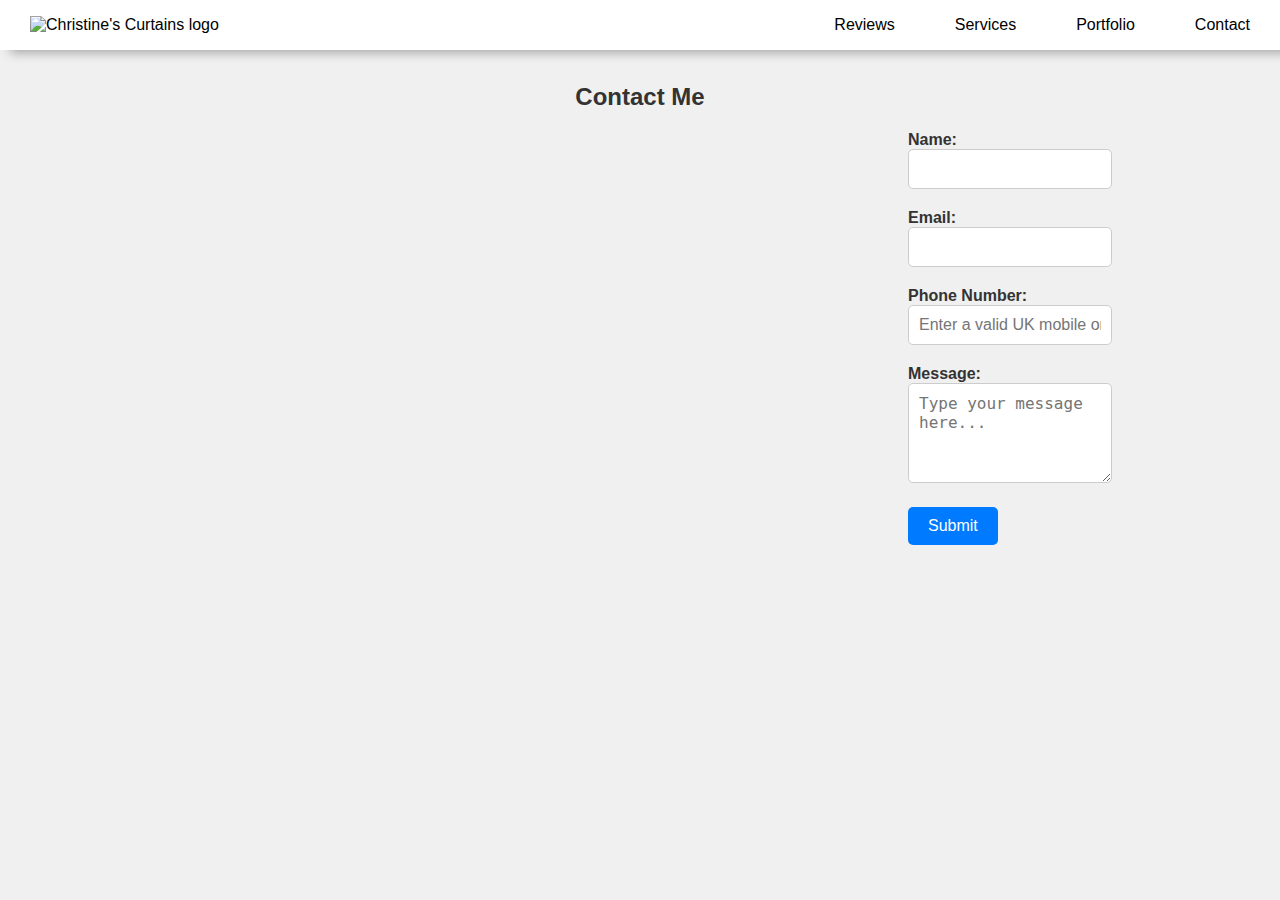
==== contact.html @ 71fb7381 "Add files via upload" ====
<!DOCTYPE html>
<html lang="en">
<head>
    <meta charset="UTF-8">
    <meta http-equiv="X-UA-Compatible" content="IE=Edge">
    <meta name="viewport" content="width=device-width, initial-scale=1.0">
    <title>Contact Us - Christine's Curtains | Bespoke Curtains and Blinds</title>
    <meta name="description" content="Get in touch with Christine's Curtains for bespoke curtains, Roman blinds, and soft furnishings. Contact us today to discuss your home decor needs.">
    <link rel="stylesheet" type="text/css" href="contact.css">
    <link rel="stylesheet" type="text/css" href="styles.css">
</head>
<body>
    <nav>
        <ul class="sidebar">
            <li onclick="hideSidebar()"><a href="index.html"><svg xmlns="http://www.w3.org/2000/svg" height="26" viewBox="0 -960 960 960" width="26"><path d="m256-200-56-56 224-224-224-224 56-56 224 224 224-224 56 56-224 224 224 224-56 56-224-224-224 224Z"/></svg></a></li> 
            <li><a href="index.html">Home</a></li> 
            <li><a href="reviews.html">Reviews</a></li> 
            <li><a href="services.html">Services</a></li> 
            <li><a href="portfolio.html">Portfolio</a></li> 
            <li><a href="contact.html">Contact</a></li> 
        </ul> 
        <ul>
            <li><a href="index.html"><img class="logo-img" src="Images/logo2.png" alt="Christine's Curtains logo"></a></li>
            <li class="hideOnMobile"><a href="reviews.html">Reviews</a></li> 
            <li class="hideOnMobile"><a href="services.html">Services</a></li> 
            <li class="hideOnMobile"><a href="portfolio.html">Portfolio</a></li> 
            <li class="hideOnMobile"><a href="contact.html">Contact</a></li> 
            <li class="menu-button" onclick="showSidebar()"><a href="#"><svg xmlns="http://www.w3.org/2000/svg" height="26" viewBox="0 -960 960 960" width="26"><path d="M120-240v-80h720v80H120Zm0-200v-80h720v80H120Zm0-200v-80h720v80H120Z"/></svg></a></li>
        </ul> 
    </nav>
    <div class="container">
        <div style="text-align:center">
            <h2>Contact Me</h2>
        </div>
        <div class="row">
            <div class="column">
                <iframe 
                    src="https://www.google.com/maps/embed?pb=!1m18!1m12!1m3!1d38966.15288776017!2d-2.28811463914069!3d52.38157873030302!2m3!1f0!2f0!3f0!3m2!1i1024!2i768!4f13.1!3m3!1m2!1s0x48705e008e0543f7%3A0xa5f9970e44071e3!2sKidderminster!5e0!3m2!1sen!2suk!4v1721061607787!5m2!1sen!2suk" 
                    width="700" 
                    height="500" 
                    style="border:0;" 
                    allowfullscreen="" 
                    loading="lazy" 
                    referrerpolicy="no-referrer-when-downgrade">
                </iframe>
            </div>
            <div class="column">
                <form action="https://formcarry.com/s/4CPDh6TBVo1" method="POST" enctype="multipart/form-data">
                    <div class="form-group">
                        <label for="name">Name:</label>
                        <input type="text" class="form-control" id="name" name="name" required>
                    </div>
                    <div class="form-group">
                        <label for="email">Email:</label>
                        <input type="email" class="form-control" id="email" name="email" required>
                    </div>
                    <div class="form-group">
                        <label for="phone">Phone Number:</label>
                        <input type="tel" class="form-control" id="phone" name="phone" required 
                               pattern="^(\+44\s?\d{10}|\(?\+?44?\)?\s?\d{4}\s?\d{6,7}|\(?0?\d{4}\)?\s?\d{6,7})$" 
                               placeholder="Enter a valid UK mobile or landline number.">
                    </div>
                    
                    <div class="form-group">
                        <label for="message">Message:</label>
                        <textarea class="form-control" id="message" name="message" rows="4" required placeholder="Type your message here..."></textarea>
                    </div>
                    <button type="submit" class="btn btn-primary">Submit</button>
                </form>
            </div>
        </div>
    </div>
    <script>
        function showSidebar() {
            document.querySelector('.sidebar').style.display = 'flex';
        }
        function hideSidebar() {
            document.querySelector('.sidebar').style.display = 'none';
        }
    </script>
</body>
</html>
---- contact.css ----
* {
  box-sizing: border-box;
}

body {
  font-family: 'Inter', sans-serif;
}

.nav ul {
  list-style-type: none;
  padding: 0;
}

.nav li {
  display: inline;
}

.sidebar {
  display: none;
  flex-direction: column;
}

.menu-button {
  display: none;
}

@media (max-width: 600px) {
  .hideOnMobile {
      display: none;
  }
  .menu-button {
      display: inline-block;
  }
}

.form-group {
  margin-bottom: 20px;
}

label {
  font-weight: bold;
  display: block;
}

.form-control {
  width: 100%;
  max-width: 400px;
  padding: 10px;
  font-size: 16px;
  border-radius: 5px;
  border: 1px solid #ccc;
  transition: border-color 0.2s ease;
}

.form-control:focus {
  outline: none;
  border-color: #007bff;
}

textarea.form-control {
  height: 100px;
  resize: vertical;
}

.btn-primary {
  padding: 10px 20px;
  font-size: 16px;
  background-color: #007bff;
  color: #fff;
  border: none;
  border-radius: 5px;
  cursor: pointer;
  transition: background-color 0.2s ease;
}

.btn-primary:hover {
  background-color: #0056b3;
}

@media (max-width: 500px) {
  .form-control {
      max-width: 100%;
  }
}

.container {
  padding: 20px;
}

.row {
  display: flex;
  flex-wrap: wrap;
}

.column {
  flex: 1;
  padding: 20px;
}

@media (max-width: 600px) {
  .column {
      width: 100%;
      padding: 10px;
  }
}
---- styles.css ----
*{
    margin: 0;
    padding: 0;
}

/* Nav bar*/
body{
    min-height: 100vh;
    background-color: #f7faf7;
    background-size: cover;
    background-repeat: no-repeat;
    background-position: center;
    font-family: 'Segoe UI', tahoma, Geneva, Verdana ,sans-serif;
}

.logo-img {
    max-height: 100px;
    max-width: 100%;
}

nav{
    background-color: white;
    box-shadow: 10px 3px 10px rgba(0, 0, 0, 0.3);
}

nav ul{
    width: 100%;
    list-style: none;
    display: flex;
    justify-content: flex-end;
    align-items: center;
}

nav li{
    height: 50px;
}

nav a {
    height: 100%;
    padding: 0 30px;
    text-decoration: none;
    display: flex;
    align-items: center;
    color: black;
}

nav a:hover {
    background-color: rgba(216, 216, 216, 0.61);
    
}

nav li:first-child{
    margin-right: auto;
    height: fit-content;
}

.sidebar{
    position: fixed;
    top: 0;
    right: 0;
    height: 100vh;
    width: 250px;
    z-index: 999;
    background-color: rgba(255, 255, 255, 0.8);
    backdrop-filter: blur(3px);
    box-shadow: -10px 0 20px rgba(0, 0, 0, 0.5);
    display: none;
    flex-direction: column;
    align-items: flex-start;
    justify-content: flex-start;
}

.sidebar li{
    width: 100%;
}

.sidebar a{
    width: 100%;
}

.menu-button{
    display: none;
}

@media(max-width: 800px){
    .hideOnMobile{
        display: none;
    }
    .menu-button{
        display: block;
    }
}

@media(max-width: 400px){
    .sidebar{
        width: 100%;
    }
}

/*Main section*/
.intro{
    display: flex;
    flex-direction: column;
    justify-content: center;
    align-items: center;
    width: 100%;
    height: 830px;
    background: linear-gradient(to bottom, rgba(0, 0, 0, 0.5) 0%, rgba(0, 0, 0, 0.5) 100%), url(http://127.0.0.1:5500/images/6.png);
    background-size: cover;
    background-position: center;
    background-repeat: no-repeat;
}

@media(max-width: 400px){
    .intro{
        width: 100%;
    }
}

.intro h1{
    font-family: sans-serif;
    font-size: 60px;
    color: #fff;
    font-weight: bold;
    text-transform: uppercase;
    margin: 0;
}

.intro p{
    font-size: 20px;
    color: #d1d1d1;
    text-transform: uppercase;
    margin: 20px 0;
}

.intro button{
    background-color: #b6eaf3;
    color: #000;
    padding: 10px 25px;
    border: none;
    border-radius: 5px;
    font-size: 20px;
    font-weight: bold;
    cursor: pointer;
    box-shadow: 0px 0px 20px rgba(255, 255, 255, 0.4);
}

.achievements{
    display: flex;
    justify-content: space-around;
    align-items: center;
    padding: 40px 80px;
}

.achievements .work{
    display: flex;
    flex-direction: column;
    justify-content: center;
    align-items: center;
    padding: 0 40px;
}

.achievements .work i{
    width: fit-content;
    font-size: 50px;
    color: #333333;
    border-radius: 50%;
    border: 2px solid #333333;
    padding: 12px;
}

.achievements .work .work-heading{
    font-size: 20px;
    color: #333333;
    text-transform: uppercase;
    margin: 10px 0;
    font-weight: bold;
    
}

.achievements .work .work-text{
    font-size: 15px;
    color: #585858;
    margin: 10px 0;
    max-width: 70%;
    align-items: center;
}

.about-me{
    display: flex;
    justify-content: center;
    align-items: center;
    padding: 0px 100px;
    border-top: 20px solid #f7faf7;
    gap: 20px;
}

.about-me img{
    width: 270px;
    max-width: 100%;
    height: auto;
    border-radius: 5px;
    object-fit: cover;
}
.about-me-text {
    display: flex;
    flex-direction: column;
    justify-content: center;
    align-items: flex-start;
}

.about-me-text h2 {
    font-size: 30px;
    color: #333333;
    text-transform: uppercase;
    margin: 0;
}


.about-me-text p{
    font-size: 15px;
    color: #585858;
    margin: 10px 5px;
    
}
.buttonundermap{
    display: flex;
    justify-content: center;
    align-items: center;
    padding: 20px;
}
.buttonundermap button{
    background-color: #b6eaf3;
    color: #000;
    padding: 10px 25px;
    border: none;
    border-radius: 5px;
    font-size: 20px;
    font-weight: bold;
    cursor: pointer;
    box-shadow: 0px 0px 20px rgba(0, 0, 0, 0.4);
}
/*Map*/
.map {
    width: 100%; /* Adjust the width as per your requirement */
    max-width: 100%; /* Optional: Set a maximum width for responsiveness */
    margin: 20px auto; /* Centers the map horizontally with some spacing */
}

.map iframe {
    width: 100%; /* Ensures the iframe (Google Maps) fills the container */
    height: 500px; /* Adjust the height as per your design */
    border: 0; /* Removes border around the iframe */
}

/* Gallery and modal styles */
#galleryModal {
    display: none;
}

#gallery {
    margin-top: 20px;
}
/* Image row and container styles */
.container {
    width: 80%;
    margin: 1% auto;
    color: #333;
}

.image-row {
    display: flex;
    flex-wrap: wrap;
    margin-bottom: 0.5%;
    justify-content: space-between;
}

.image-container {
    flex-basis: calc(33.33% - 8px);
    margin-bottom: 8px;
}

.image-container img {
    width: 100%;
    height: auto;
    display: block;
    border-radius: 8px;
    cursor: pointer;
}

.modal {
    display: none;
    position: fixed;
    z-index: 1;
    left: 0;
    top: 0;
    width: 100%;
    height: 100%;
    overflow: auto;
    background-color: rgba(0, 0, 0, 0.9);
    display: flex;
    align-items: center;
    justify-content: center;
}

.modal-content {
    width: auto;
    max-width: 90%;
    max-height: 90%;
    margin: auto;
    display: block;
    position: absolute;
    top: 50%;
    left: 50%;
    transform: translate(-50%, -50%);
}

.close {
    position: absolute;
    top: 15px;
    right: 35px;
    color: #f1f1f1;
    font-size: 40px;
    font-weight: bold;
    cursor: pointer;
}

.prev,
.next {
    position: absolute;
    top: 50%;
    width: auto;
    padding: 16px;
    margin-top: -22px;
    color: white;
    font-weight: bold;
    font-size: 40px;
    cursor: pointer;
}

.prev {
    left: 20px;
}

.next {
    right: 20px;
}

.index-bottom{
    display: flex;
    justify-content: center;
    padding: 10px 10px;
}
.index-bottom button{
    background-color: #b6eaf3;
    color: #000;
    padding: 10px 25px;
    border: none;
    border-radius: 5px;
    font-size: 20px;
    font-weight: bold;
    cursor: pointer;
    box-shadow: 0px 0px 20px rgba(255, 255, 255, 0.4);
    margin-right: 60px;
}
/*Footer styles*/
/* Footer styles */
footer {
    background-color: rgb(255, 255, 255);
    box-shadow: 0px -5px 5px rgba(0, 0, 0, 0.1);
    margin-top: auto;
    text-decoration: underline;
    text-align: center; /* Center align the text */
    padding: 20px 0; /* Add some padding for spacing */
}

footer ul {
    list-style: none;
    display: flex;
    justify-content: center;
    align-items: center;
    padding: 0; /* Remove default padding */
}

footer li {
    margin: 0 10px; /* Add spacing between list items */
}

footer a {
    text-decoration: none;
    color: black;
    padding: 10px 20px; /* Adjust padding for links */
    display: inline-block; /* Make links behave as blocks */
}


/* Services*/
.services-container{
    max-width: 80%;
    margin: 20px auto;
    overflow: hidden;
}
.services-row{
    display: flex;
    justify-content: space-between;
    align-items: center;
    margin-bottom: 20px;
}
.services-content{
    flex: 1;
    padding: 20px;
}
.services-content h2{
    color: #164394;
    margin-bottom: 10px;
    text-decoration: underline;
}
.services-content img{
    max-width: 500px;
    max-height: 280px;
    height: auto;
}
.services-text{
    text-align: justify;
}



/*Thank you page*/
.thankyou_header{
    display: flex;
    flex-direction: column;
    justify-content: center;
    align-items: center;
    width: 100%;
}
.thankyou_body{
    display: flex;
    flex-direction: column;
    justify-content: center;
    align-items: center;
    width: 100%;
}


/*Reviews Page CSS*/
body {
    font-family: Arial, sans-serif;
    background-color: #f0f0f0;
    margin: 0;
    padding: 0;
}

.review-container {
    max-width: 50%;
    margin: 0 auto; /* Center the container */
    padding: 20px;
}

.review-item {
    display: flex;
    flex-direction: row;
    justify-content: center;
    align-items: center;
    margin-bottom: 40px;
    padding: 20px;
    background-color: #fff;
    border: 1px solid #ccc;
    border-radius: 10px;
}

.review-item img {
    max-width: 200px;
    height: auto;
    margin-right: 20px;
    border-radius: 10%; /* Rounded image */
}

.review-item blockquote {
    flex: 1; /* Take remaining space */
    margin: 0;
    padding: 20px;
    background-color: #fff;
    border: none; /* Remove blockquote border */
}

blockquote p {
    font-size: 18px;
    line-height: 1.6;
    margin: 0;
}
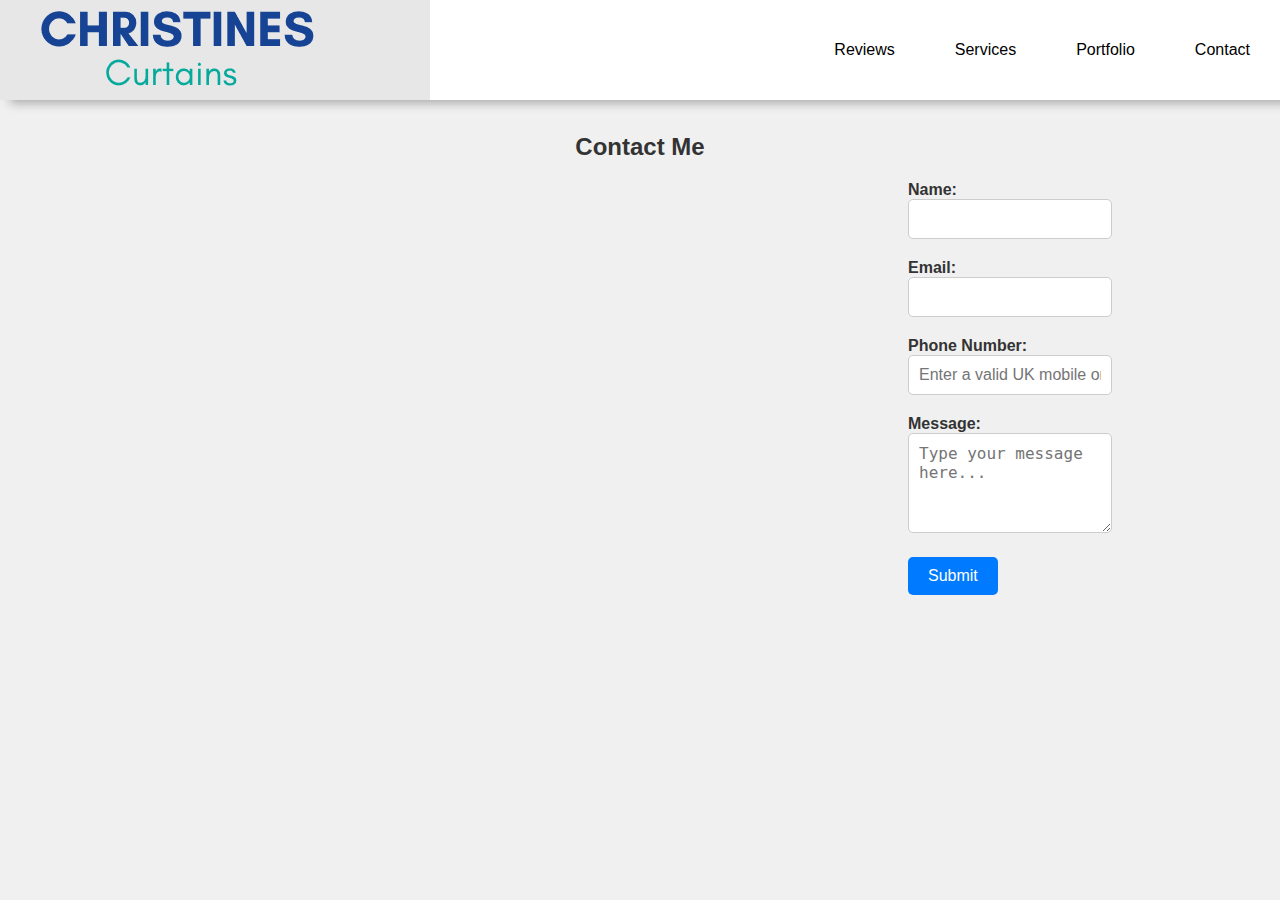
==== commit 98a0a853: "Update contact.html" ====
--- a/contact.html
+++ b/contact.html
@@ -45,7 +45,7 @@
                 </iframe>
             </div>
             <div class="column">
-                <form action="https://formcarry.com/s/4CPDh6TBVo1" method="POST" enctype="multipart/form-data">
+                <form action="https://formcarry.com/s/pGZ1bK3Ig2z" method="POST" enctype="multipart/form-data">
                     <div class="form-group">
                         <label for="name">Name:</label>
                         <input type="text" class="form-control" id="name" name="name" required>
--- a/styles.css
+++ b/styles.css
@@ -105,7 +105,7 @@
     align-items: center;
     width: 100%;
     height: 830px;
-    background: linear-gradient(to bottom, rgba(0, 0, 0, 0.5) 0%, rgba(0, 0, 0, 0.5) 100%), url(http://127.0.0.1:5500/images/6.png);
+    background: linear-gradient(to bottom, rgba(0, 0, 0, 0.5) 0%, rgba(0, 0, 0, 0.5) 100%), url(https://github.com/Vi166/Website/blob/main/Images/6.png?raw=true);
     background-size: cover;
     background-position: center;
     background-repeat: no-repeat;
@@ -191,7 +191,6 @@
     justify-content: center;
     align-items: center;
     padding: 0px 100px;
-    border-top: 20px solid #f7faf7;
     gap: 20px;
 }
 
@@ -222,6 +221,20 @@
     color: #585858;
     margin: 10px 5px;
     
+}
+
+.photosaboveportfolio{
+    display: flex;
+    justify-content: center;
+    align-items: center;
+    padding: 0 40px;  
+    border: #000;
+    border-radius: 10px;
+}
+.photosaboveportfolio img {
+    margin: 0 20px;
+    border: 1px solid #000; 
+    border-radius: 5px;
 }
 .buttonundermap{
     display: flex;
@@ -346,23 +359,6 @@
     right: 20px;
 }
 
-.index-bottom{
-    display: flex;
-    justify-content: center;
-    padding: 10px 10px;
-}
-.index-bottom button{
-    background-color: #b6eaf3;
-    color: #000;
-    padding: 10px 25px;
-    border: none;
-    border-radius: 5px;
-    font-size: 20px;
-    font-weight: bold;
-    cursor: pointer;
-    box-shadow: 0px 0px 20px rgba(255, 255, 255, 0.4);
-    margin-right: 60px;
-}
 /*Footer styles*/
 /* Footer styles */
 footer {
@@ -470,10 +466,9 @@
 }
 
 .review-item img {
-    max-width: 200px;
+    max-width: 250px;
     height: auto;
     margin-right: 20px;
-    border-radius: 10%; /* Rounded image */
 }
 
 .review-item blockquote {
@@ -489,3 +484,6 @@
     line-height: 1.6;
     margin: 0;
 }
+.review-author {
+    font-weight: bold;
+}
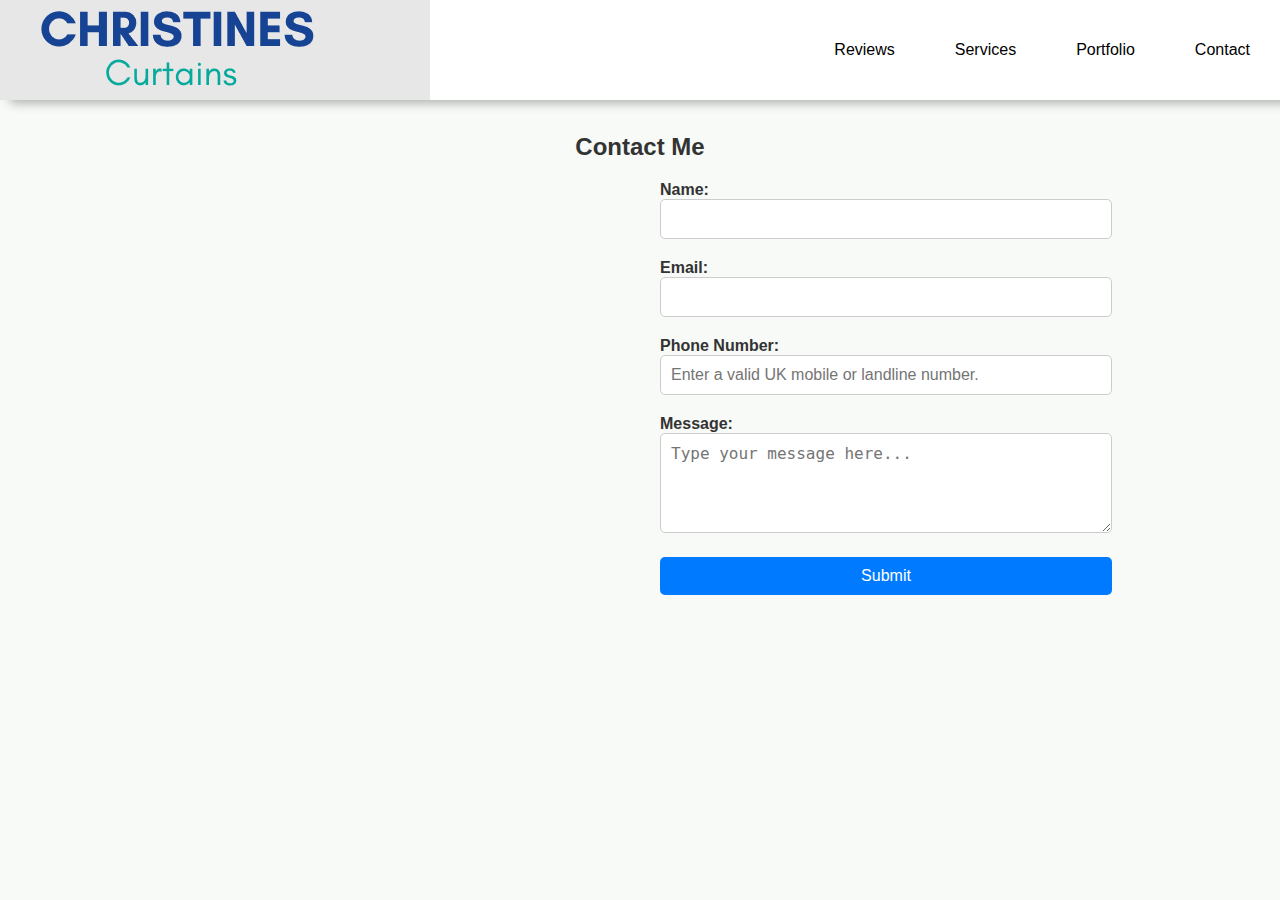
==== commit 7b31e134: "Update contact.html" ====
--- a/contact.html
+++ b/contact.html
@@ -36,8 +36,6 @@
             <div class="column">
                 <iframe 
                     src="https://www.google.com/maps/embed?pb=!1m18!1m12!1m3!1d38966.15288776017!2d-2.28811463914069!3d52.38157873030302!2m3!1f0!2f0!3f0!3m2!1i1024!2i768!4f13.1!3m3!1m2!1s0x48705e008e0543f7%3A0xa5f9970e44071e3!2sKidderminster!5e0!3m2!1sen!2suk!4v1721061607787!5m2!1sen!2suk" 
-                    width="700" 
-                    height="500" 
                     style="border:0;" 
                     allowfullscreen="" 
                     loading="lazy" 
@@ -65,7 +63,7 @@
                         <label for="message">Message:</label>
                         <textarea class="form-control" id="message" name="message" rows="4" required placeholder="Type your message here..."></textarea>
                     </div>
-                    <button type="submit" class="btn btn-primary">Submit</button>
+                    <button type="submit" class="btn btn-primary" style="width: 100%;">Submit</button>
                 </form>
             </div>
         </div>
--- a/contact.css
+++ b/contact.css
@@ -26,10 +26,10 @@
 
 @media (max-width: 600px) {
   .hideOnMobile {
-      display: none;
+    display: none;
   }
   .menu-button {
-      display: inline-block;
+    display: inline-block;
   }
 }
 
@@ -44,7 +44,6 @@
 
 .form-control {
   width: 100%;
-  max-width: 400px;
   padding: 10px;
   font-size: 16px;
   border-radius: 5px;
@@ -77,12 +76,6 @@
   background-color: #0056b3;
 }
 
-@media (max-width: 500px) {
-  .form-control {
-      max-width: 100%;
-  }
-}
-
 .container {
   padding: 20px;
 }
@@ -99,7 +92,26 @@
 
 @media (max-width: 600px) {
   .column {
-      width: 100%;
-      padding: 10px;
+    width: 100%;
+    padding: 10px;
   }
 }
+
+iframe {
+  width: 100%;
+  height: 300px;
+  border: 0;
+}
+
+@media (max-width: 600px) {
+  iframe {
+    height: 200px;
+  }
+}
+
+@media (max-width: 400px) {
+  .btn-primary {
+    width: 100%;
+    text-align: center;
+  }
+}
--- a/styles.css
+++ b/styles.css
@@ -1,16 +1,16 @@
-*{
+* {
     margin: 0;
     padding: 0;
 }
 
-/* Nav bar*/
-body{
+/* Nav bar */
+body {
     min-height: 100vh;
     background-color: #f7faf7;
     background-size: cover;
     background-repeat: no-repeat;
     background-position: center;
-    font-family: 'Segoe UI', tahoma, Geneva, Verdana ,sans-serif;
+    font-family: 'Segoe UI', tahoma, Geneva, Verdana, sans-serif;
 }
 
 .logo-img {
@@ -18,12 +18,12 @@
     max-width: 100%;
 }
 
-nav{
+nav {
     background-color: white;
     box-shadow: 10px 3px 10px rgba(0, 0, 0, 0.3);
 }
 
-nav ul{
+nav ul {
     width: 100%;
     list-style: none;
     display: flex;
@@ -31,7 +31,7 @@
     align-items: center;
 }
 
-nav li{
+nav li {
     height: 50px;
 }
 
@@ -46,15 +46,14 @@
 
 nav a:hover {
     background-color: rgba(216, 216, 216, 0.61);
-    
-}
-
-nav li:first-child{
+}
+
+nav li:first-child {
     margin-right: auto;
     height: fit-content;
 }
 
-.sidebar{
+.sidebar {
     position: fixed;
     top: 0;
     right: 0;
@@ -70,35 +69,114 @@
     justify-content: flex-start;
 }
 
-.sidebar li{
-    width: 100%;
-}
-
-.sidebar a{
-    width: 100%;
-}
-
-.menu-button{
+.sidebar li {
+    width: 100%;
+}
+
+.sidebar a {
+    width: 100%;
+}
+
+.menu-button {
     display: none;
 }
 
-@media(max-width: 800px){
-    .hideOnMobile{
+@media(max-width: 800px) {
+    .hideOnMobile {
         display: none;
     }
-    .menu-button{
+
+    .menu-button {
         display: block;
     }
-}
-
-@media(max-width: 400px){
-    .sidebar{
+
+    nav ul {
+        flex-direction: column;
+        align-items: flex-start;
+    }
+
+    nav a {
+        padding: 10px 20px;
+    }
+}
+
+@media(max-width: 400px) {
+    .sidebar {
         width: 100%;
     }
-}
-
-/*Main section*/
-.intro{
+
+    .intro h1 {
+        font-size: 40px;
+        text-align: center;
+        padding: 0 10px;
+    }
+
+    .intro p {
+        font-size: 16px;
+        text-align: center;
+        padding: 0 10px;
+    }
+
+    .intro button {
+        font-size: 16px;
+        padding: 10px 20px;
+    }
+
+    .achievements {
+        flex-direction: column;
+        padding: 20px 10px;
+    }
+
+    .achievements .work {
+        padding: 20px 0;
+        width: 100%;
+        text-align: center;
+    }
+
+    .about-me {
+        flex-direction: column;
+        padding: 20px 10px;
+    }
+
+    .about-me-text h2 {
+        font-size: 24px;
+    }
+
+    .about-me-text p {
+        font-size: 14px;
+        text-align: justify;
+    }
+
+    .photosaboveportfolio {
+        flex-direction: column;
+    }
+
+    .buttonundermap button {
+        font-size: 16px;
+        padding: 10px 20px;
+    }
+
+    .map iframe {
+        height: 300px;
+    }
+
+    .review-container {
+        max-width: 90%;
+        padding: 10px;
+    }
+
+    .review-item {
+        flex-direction: column;
+        text-align: center;
+    }
+
+    .review-item img {
+        margin: 0 0 10px 0;
+    }
+}
+
+/* Main section */
+.intro {
     display: flex;
     flex-direction: column;
     justify-content: center;
@@ -111,13 +189,7 @@
     background-repeat: no-repeat;
 }
 
-@media(max-width: 400px){
-    .intro{
-        width: 100%;
-    }
-}
-
-.intro h1{
+.intro h1 {
     font-family: sans-serif;
     font-size: 60px;
     color: #fff;
@@ -126,14 +198,14 @@
     margin: 0;
 }
 
-.intro p{
+.intro p {
     font-size: 20px;
     color: #d1d1d1;
     text-transform: uppercase;
     margin: 20px 0;
 }
 
-.intro button{
+.intro button {
     background-color: #b6eaf3;
     color: #000;
     padding: 10px 25px;
@@ -145,14 +217,14 @@
     box-shadow: 0px 0px 20px rgba(255, 255, 255, 0.4);
 }
 
-.achievements{
+.achievements {
     display: flex;
     justify-content: space-around;
     align-items: center;
     padding: 40px 80px;
 }
 
-.achievements .work{
+.achievements .work {
     display: flex;
     flex-direction: column;
     justify-content: center;
@@ -160,7 +232,7 @@
     padding: 0 40px;
 }
 
-.achievements .work i{
+.achievements .work i {
     width: fit-content;
     font-size: 50px;
     color: #333333;
@@ -169,24 +241,23 @@
     padding: 12px;
 }
 
-.achievements .work .work-heading{
+.achievements .work .work-heading {
     font-size: 20px;
     color: #333333;
     text-transform: uppercase;
     margin: 10px 0;
     font-weight: bold;
-    
-}
-
-.achievements .work .work-text{
+}
+
+.achievements .work .work-text {
     font-size: 15px;
     color: #585858;
     margin: 10px 0;
     max-width: 70%;
-    align-items: center;
-}
-
-.about-me{
+    text-align: center;
+}
+
+.about-me {
     display: flex;
     justify-content: center;
     align-items: center;
@@ -194,13 +265,14 @@
     gap: 20px;
 }
 
-.about-me img{
+.about-me img {
     width: 270px;
     max-width: 100%;
     height: auto;
     border-radius: 5px;
     object-fit: cover;
 }
+
 .about-me-text {
     display: flex;
     flex-direction: column;
@@ -215,34 +287,35 @@
     margin: 0;
 }
 
-
-.about-me-text p{
+.about-me-text p {
     font-size: 15px;
     color: #585858;
     margin: 10px 5px;
-    
-}
-
-.photosaboveportfolio{
-    display: flex;
-    justify-content: center;
-    align-items: center;
-    padding: 0 40px;  
+}
+
+.photosaboveportfolio {
+    display: flex;
+    justify-content: center;
+    align-items: center;
+    padding: 0 40px;
     border: #000;
     border-radius: 10px;
 }
+
 .photosaboveportfolio img {
     margin: 0 20px;
-    border: 1px solid #000; 
+    border: 1px solid #000;
     border-radius: 5px;
 }
-.buttonundermap{
+
+.buttonundermap {
     display: flex;
     justify-content: center;
     align-items: center;
     padding: 20px;
 }
-.buttonundermap button{
+
+.buttonundermap button {
     background-color: #b6eaf3;
     color: #000;
     padding: 10px 25px;
@@ -253,17 +326,18 @@
     cursor: pointer;
     box-shadow: 0px 0px 20px rgba(0, 0, 0, 0.4);
 }
-/*Map*/
+
+/* Map */
 .map {
-    width: 100%; /* Adjust the width as per your requirement */
-    max-width: 100%; /* Optional: Set a maximum width for responsiveness */
-    margin: 20px auto; /* Centers the map horizontally with some spacing */
+    width: 100%;
+    max-width: 100%;
+    margin: 20px auto;
 }
 
 .map iframe {
-    width: 100%; /* Ensures the iframe (Google Maps) fills the container */
-    height: 500px; /* Adjust the height as per your design */
-    border: 0; /* Removes border around the iframe */
+    width: 100%;
+    height: 500px;
+    border: 0;
 }
 
 /* Gallery and modal styles */
@@ -274,6 +348,7 @@
 #gallery {
     margin-top: 20px;
 }
+
 /* Image row and container styles */
 .container {
     width: 80%;
@@ -359,15 +434,14 @@
     right: 20px;
 }
 
-/*Footer styles*/
 /* Footer styles */
 footer {
     background-color: rgb(255, 255, 255);
     box-shadow: 0px -5px 5px rgba(0, 0, 0, 0.1);
     margin-top: auto;
     text-decoration: underline;
-    text-align: center; /* Center align the text */
-    padding: 20px 0; /* Add some padding for spacing */
+    text-align: center;
+    padding: 20px 0;
 }
 
 footer ul {
@@ -375,62 +449,65 @@
     display: flex;
     justify-content: center;
     align-items: center;
-    padding: 0; /* Remove default padding */
+    padding: 0;
 }
 
 footer li {
-    margin: 0 10px; /* Add spacing between list items */
+    margin: 0 10px;
 }
 
 footer a {
     text-decoration: none;
     color: black;
-    padding: 10px 20px; /* Adjust padding for links */
-    display: inline-block; /* Make links behave as blocks */
-}
-
-
-/* Services*/
-.services-container{
+    padding: 10px 20px;
+    display: inline-block;
+}
+
+/* Services */
+.services-container {
     max-width: 80%;
     margin: 20px auto;
     overflow: hidden;
 }
-.services-row{
+
+.services-row {
     display: flex;
     justify-content: space-between;
     align-items: center;
     margin-bottom: 20px;
 }
-.services-content{
+
+.services-content {
     flex: 1;
     padding: 20px;
 }
-.services-content h2{
+
+.services-content h2 {
     color: #164394;
     margin-bottom: 10px;
     text-decoration: underline;
 }
-.services-content img{
+
+.services-content img {
     max-width: 500px;
     max-height: 280px;
     height: auto;
 }
-.services-text{
+
+.services-text {
     text-align: justify;
 }
 
-
-
-/*Thank you page*/
-.thankyou_header{
+/* Thank you page */
+.thankyou_header {
     display: flex;
     flex-direction: column;
     justify-content: center;
     align-items: center;
     width: 100%;
 }
-.thankyou_body{
+
+.thankyou_body {
     display: flex;
     flex-direction: column;
     justify-content: center;
@@ -438,18 +515,10 @@
     width: 100%;
 }
 
-
-/*Reviews Page CSS*/
-body {
-    font-family: Arial, sans-serif;
-    background-color: #f0f0f0;
-    margin: 0;
-    padding: 0;
-}
-
+/* Reviews Page CSS */
 .review-container {
     max-width: 50%;
-    margin: 0 auto; /* Center the container */
+    margin: 0 auto;
     padding: 20px;
 }
 
@@ -472,11 +541,11 @@
 }
 
 .review-item blockquote {
-    flex: 1; /* Take remaining space */
+    flex: 1;
     margin: 0;
     padding: 20px;
     background-color: #fff;
-    border: none; /* Remove blockquote border */
+    border: none;
 }
 
 blockquote p {
@@ -484,6 +553,7 @@
     line-height: 1.6;
     margin: 0;
 }
+
 .review-author {
     font-weight: bold;
 }
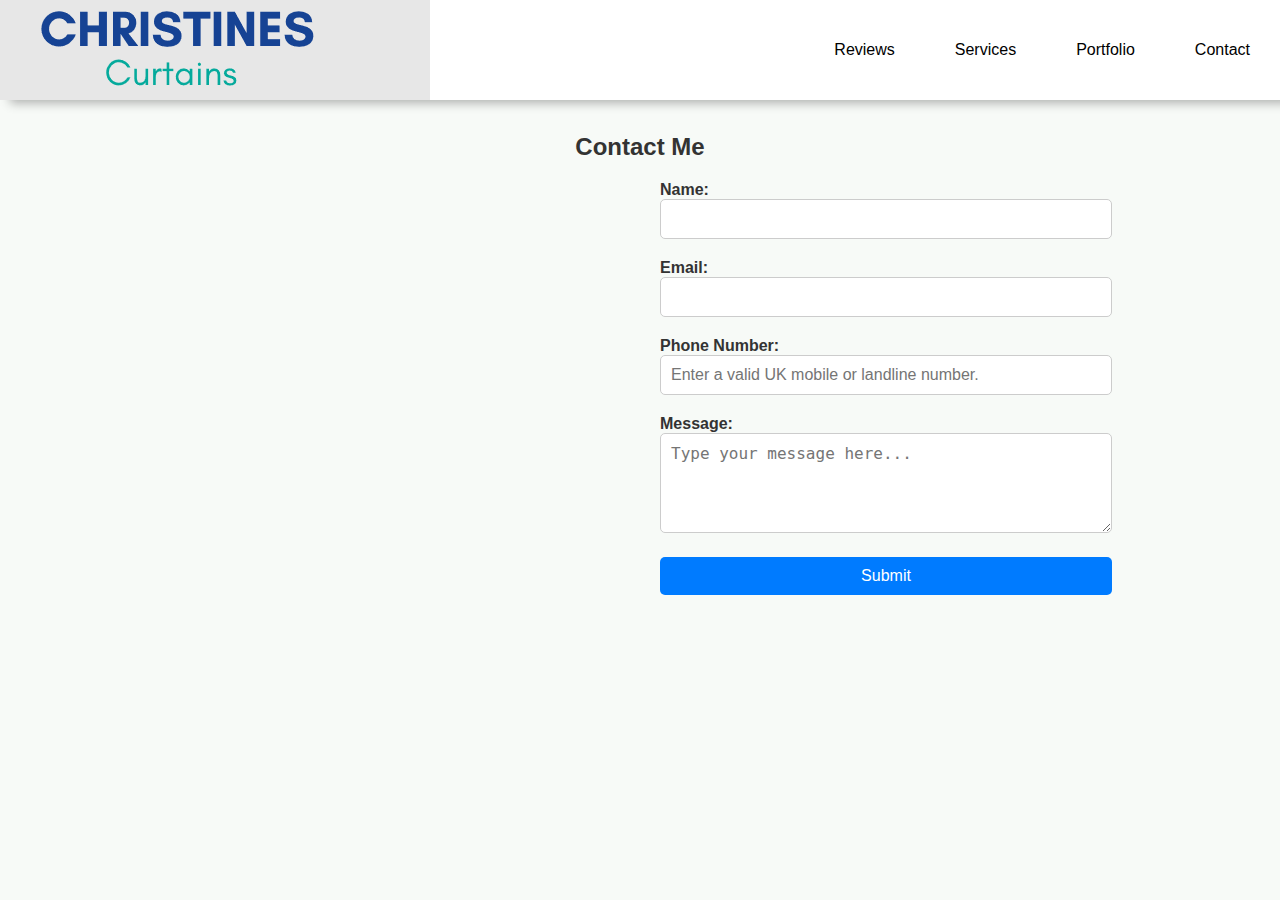
==== commit cc87c0fa: "Update contact.html" ====
--- a/contact.html
+++ b/contact.html
@@ -4,6 +4,7 @@
     <meta charset="UTF-8">
     <meta http-equiv="X-UA-Compatible" content="IE=Edge">
     <meta name="viewport" content="width=device-width, initial-scale=1.0">
+    <link rel="icon" href="favicon.ico" type="image/x-icon">
     <title>Contact Us - Christine's Curtains | Bespoke Curtains and Blinds</title>
     <meta name="description" content="Get in touch with Christine's Curtains for bespoke curtains, Roman blinds, and soft furnishings. Contact us today to discuss your home decor needs.">
     <link rel="stylesheet" type="text/css" href="contact.css">
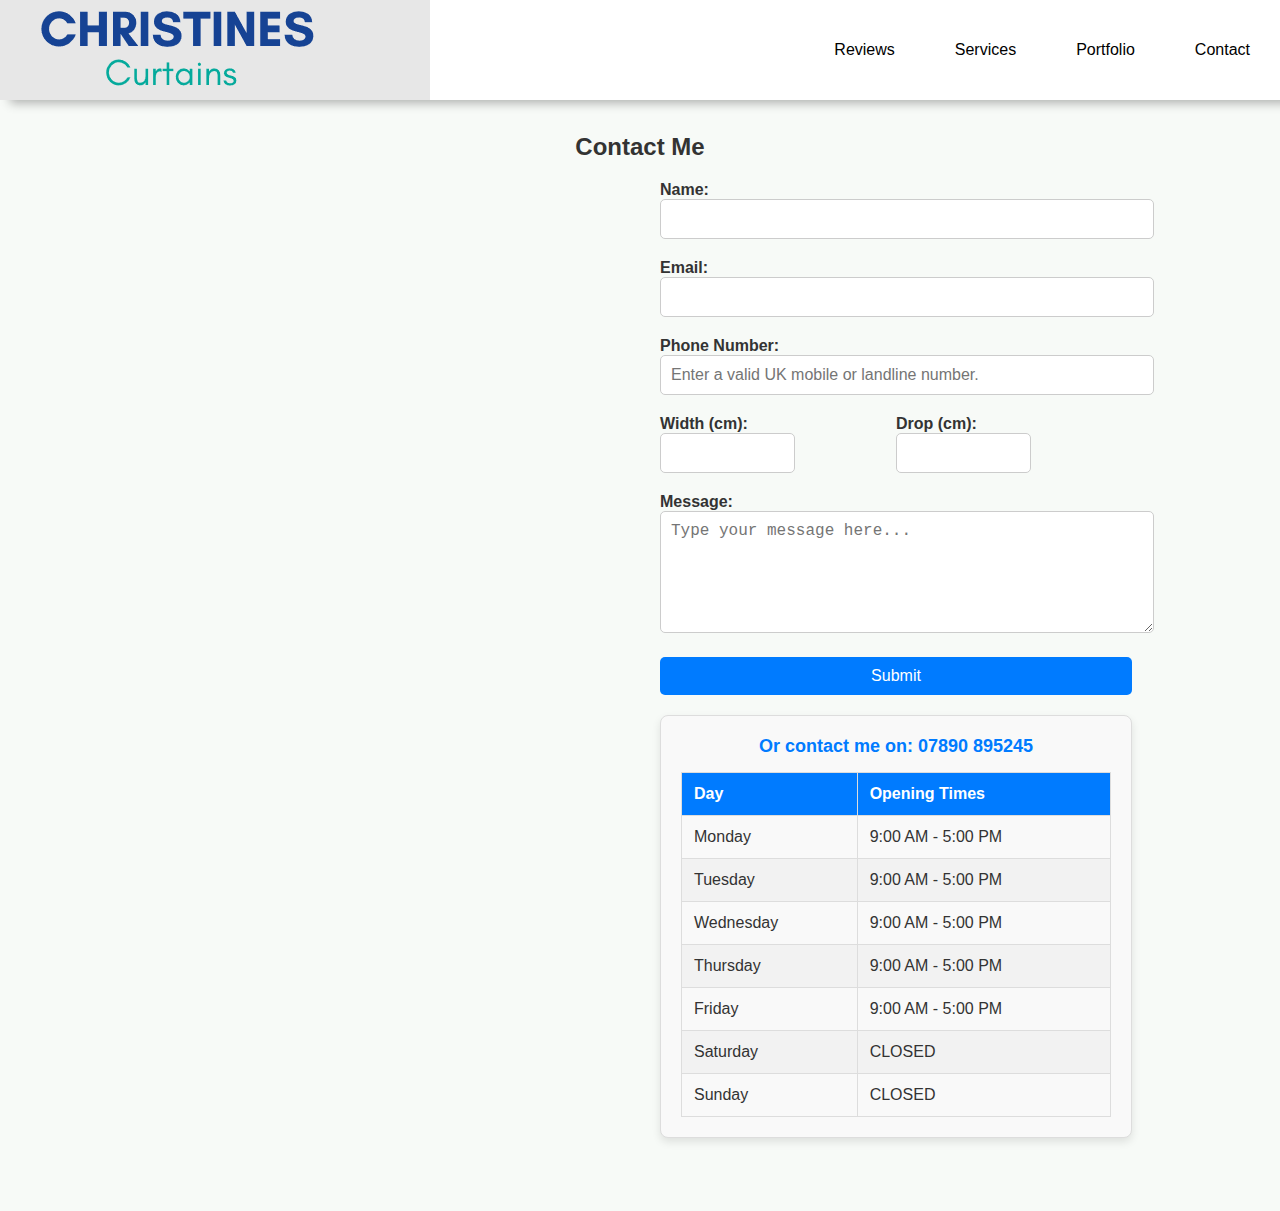
==== commit 7cab0b99: "Contact page update" ====
--- a/contact.html
+++ b/contact.html
@@ -4,7 +4,7 @@
     <meta charset="UTF-8">
     <meta http-equiv="X-UA-Compatible" content="IE=Edge">
     <meta name="viewport" content="width=device-width, initial-scale=1.0">
-    <link rel="icon" href="favicon.ico" type="image/x-icon">
+    <link rel="icon" href="Images/favicon.ico" type="image/x-icon">
     <title>Contact Us - Christine's Curtains | Bespoke Curtains and Blinds</title>
     <meta name="description" content="Get in touch with Christine's Curtains for bespoke curtains, Roman blinds, and soft furnishings. Contact us today to discuss your home decor needs.">
     <link rel="stylesheet" type="text/css" href="contact.css">
@@ -59,16 +59,68 @@
                                pattern="^(\+44\s?\d{10}|\(?\+?44?\)?\s?\d{4}\s?\d{6,7}|\(?0?\d{4}\)?\s?\d{6,7})$" 
                                placeholder="Enter a valid UK mobile or landline number.">
                     </div>
-                    
+                    <div class="form-group inline-group">
+                        <div class="inline-item">
+                            <label for="width">Width (cm):</label>
+                            <input type="number" class="form-control small-input" id="width" name="width" required>
+                        </div>
+                        <div class="inline-item">
+                            <label for="drop">Drop (cm):</label>
+                            <input type="number" class="form-control small-input" id="drop" name="drop" required>
+                        </div>
+                    </div>
                     <div class="form-group">
                         <label for="message">Message:</label>
                         <textarea class="form-control" id="message" name="message" rows="4" required placeholder="Type your message here..."></textarea>
                     </div>
                     <button type="submit" class="btn btn-primary" style="width: 100%;">Submit</button>
+                    <div style="text-align:center" class="contact-section">
+                        <p class="contact-info">Or contact me on: 07890 895245</p> <!-- Replace xxxx-xxxxx with the actual contact number -->
+                        <table class="opening-times">
+                            <thead>
+                                <tr>
+                                    <th>Day</th>
+                                    <th>Opening Times</th>
+                                </tr>
+                            </thead>
+                            <tbody>
+                                <tr>
+                                    <td>Monday</td>
+                                    <td>9:00 AM - 5:00 PM</td>
+                                </tr>
+                                <tr>
+                                    <td>Tuesday</td>
+                                    <td>9:00 AM - 5:00 PM</td>
+                                </tr>
+                                <tr>
+                                    <td>Wednesday</td>
+                                    <td>9:00 AM - 5:00 PM</td>
+                                </tr>
+                                <tr>
+                                    <td>Thursday</td>
+                                    <td>9:00 AM - 5:00 PM</td>
+                                </tr>
+                                <tr>
+                                    <td>Friday</td>
+                                    <td>9:00 AM - 5:00 PM</td>
+                                </tr>
+                                <tr>
+                                    <td>Saturday</td>
+                                    <td>CLOSED</td>
+                                </tr>
+                                <tr>
+                                    <td>Sunday</td>
+                                    <td>CLOSED</td>
+                                </tr>
+                            </tbody>
+                        </table>
+                    </div>
+                    </div>
                 </form>
             </div>
         </div>
     </div>
+    
     <script>
         function showSidebar() {
             document.querySelector('.sidebar').style.display = 'flex';
@@ -79,3 +131,4 @@
     </script>
 </body>
 </html>
+
--- a/contact.css
+++ b/contact.css
@@ -1,117 +1,147 @@
-* {
-  box-sizing: border-box;
-}
-
-body {
-  font-family: 'Inter', sans-serif;
-}
-
-.nav ul {
-  list-style-type: none;
-  padding: 0;
-}
-
-.nav li {
-  display: inline;
-}
-
-.sidebar {
-  display: none;
-  flex-direction: column;
-}
-
-.menu-button {
-  display: none;
-}
-
-@media (max-width: 600px) {
-  .hideOnMobile {
-    display: none;
-  }
-  .menu-button {
-    display: inline-block;
-  }
-}
-
-.form-group {
-  margin-bottom: 20px;
-}
-
-label {
-  font-weight: bold;
-  display: block;
-}
-
-.form-control {
-  width: 100%;
-  padding: 10px;
-  font-size: 16px;
-  border-radius: 5px;
-  border: 1px solid #ccc;
-  transition: border-color 0.2s ease;
-}
-
-.form-control:focus {
-  outline: none;
-  border-color: #007bff;
-}
-
-textarea.form-control {
-  height: 100px;
-  resize: vertical;
-}
-
-.btn-primary {
-  padding: 10px 20px;
-  font-size: 16px;
-  background-color: #007bff;
-  color: #fff;
-  border: none;
-  border-radius: 5px;
-  cursor: pointer;
-  transition: background-color 0.2s ease;
-}
-
-.btn-primary:hover {
-  background-color: #0056b3;
-}
-
-.container {
-  padding: 20px;
-}
-
-.row {
-  display: flex;
-  flex-wrap: wrap;
-}
-
-.column {
-  flex: 1;
-  padding: 20px;
-}
-
-@media (max-width: 600px) {
-  .column {
-    width: 100%;
-    padding: 10px;
-  }
-}
-
-iframe {
-  width: 100%;
-  height: 300px;
-  border: 0;
-}
-
-@media (max-width: 600px) {
-  iframe {
-    height: 200px;
-  }
-}
-
-@media (max-width: 400px) {
-  .btn-primary {
-    width: 100%;
-    text-align: center;
-  }
-}
+.form-group {
+  margin-bottom: 20px;
+}
+
+label {
+  font-weight: bold;
+  display: block;
+}
+
+.form-control {
+  width: 100%;
+  padding: 10px;
+  font-size: 16px;
+  border-radius: 5px;
+  border: 1px solid #ccc;
+  transition: border-color 0.2s ease;
+}
+
+.form-control.small-input {
+  width: 48%;
+  display: inline-block;
+  margin-right: 2%;
+}
+
+.inline-group {
+  display: flex;
+  justify-content: space-between;
+}
+
+.inline-item {
+  flex: 1;
+}
+
+.form-control:focus {
+  outline: none;
+  border-color: #007bff;
+}
+
+textarea.form-control {
+  height: 100px;
+  resize: vertical;
+}
+
+.btn-primary {
+  padding: 10px 20px;
+  font-size: 16px;
+  background-color: #007bff;
+  color: #fff;
+  border: none;
+  border-radius: 5px;
+  cursor: pointer;
+  transition: background-color 0.2s ease;
+}
+
+.btn-primary:hover {
+  background-color: #0056b3;
+}
+
+.container {
+  padding: 20px;
+}
+
+.row {
+  display: flex;
+  flex-wrap: wrap;
+}
+
+.column {
+  flex: 1;
+  padding: 20px;
+}
+
+@media (max-width: 600px) {
+  .column {
+    width: 100%;
+    padding: 10px;
+  }
+}
+
+iframe {
+  width: 100%;
+  height: 300px;
+  border: 0;
+}
+
+@media (max-width: 600px) {
+  iframe {
+    height: 200px;
+  }
+}
+
+@media (max-width: 400px) {
+  .btn-primary {
+    width: 100%;
+    text-align: center;
+  }
+}
+
+.contact-section {
+  padding: 20px;
+  background-color: #f9f9f9; /* Light background to differentiate the section */
+  border: 1px solid #ddd;
+  border-radius: 8px;
+  box-shadow: 0 4px 8px rgba(0, 0, 0, 0.1);
+  max-width: 600px;
+  margin: 20px auto;
+}
+
+.contact-info {
+  font-size: 18px;
+  font-weight: bold;
+  color: #007bff; /* Accent color to stand out */
+  margin-bottom: 15px;
+}
+
+.opening-times {
+  width: 100%;
+  border-collapse: collapse;
+  margin: 0 auto;
+}
+
+.opening-times th, .opening-times td {
+  padding: 12px;
+  text-align: left;
+  border: 1px solid #ddd;
+}
+
+.opening-times th {
+  background-color: #007bff; /* Header background color */
+  color: #fff;
+}
+
+.opening-times tr:nth-child(even) {
+  background-color: #f2f2f2; /* Zebra striping for rows */
+}
+
+.opening-times tr:hover {
+  background-color: #e0f0ff; /* Highlight row on hover */
+}
+
+@media (max-width: 600px) {
+  .contact-section {
+    width: 90%;
+    padding: 10px;
+  }
+}
+
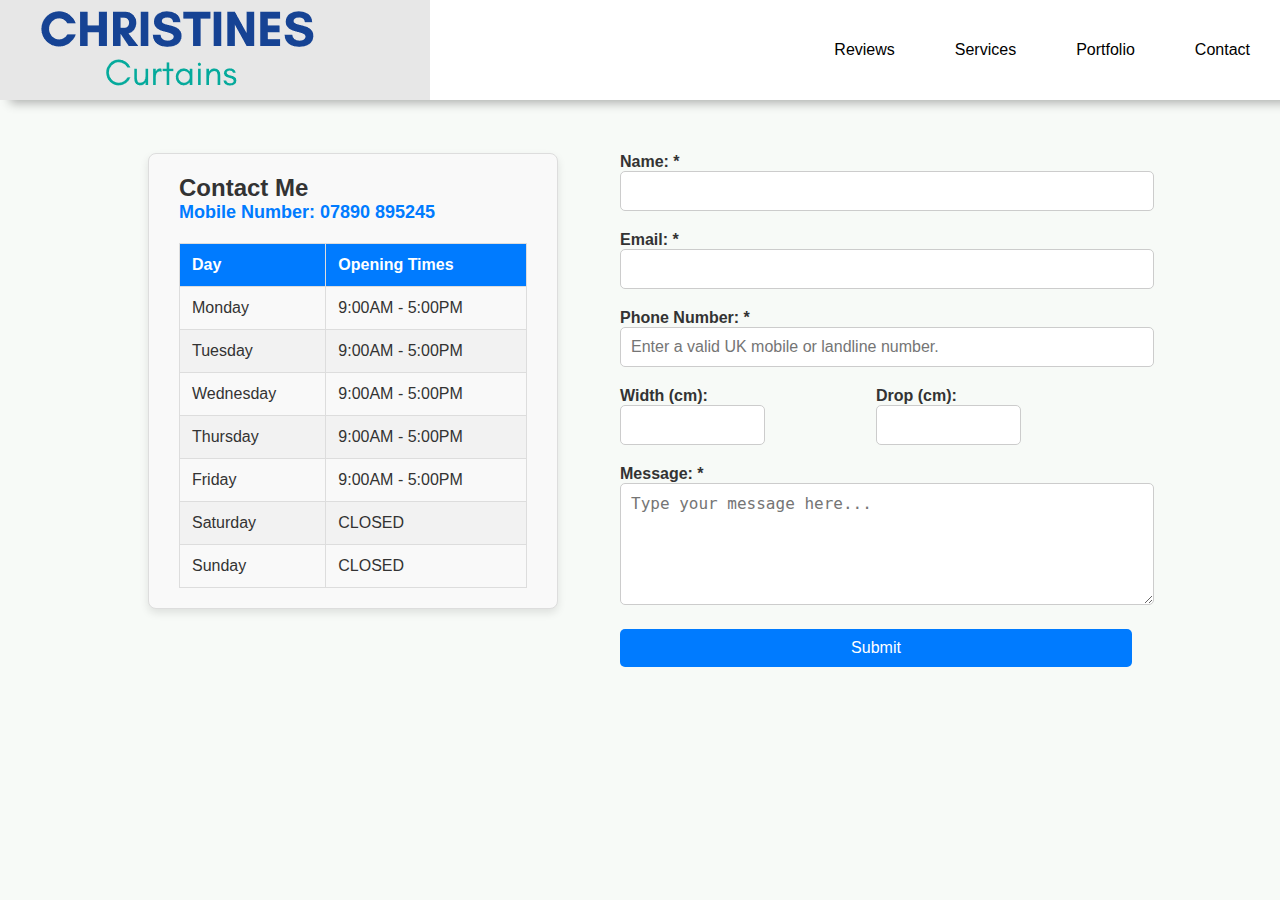
==== commit 8ac83f31: "Contact update 2" ====
--- a/contact.html
+++ b/contact.html
@@ -30,92 +30,82 @@
         </ul> 
     </nav>
     <div class="container">
-        <div style="text-align:center">
-            <h2>Contact Me</h2>
-        </div>
         <div class="row">
-            <div class="column">
-                <iframe 
-                    src="https://www.google.com/maps/embed?pb=!1m18!1m12!1m3!1d38966.15288776017!2d-2.28811463914069!3d52.38157873030302!2m3!1f0!2f0!3f0!3m2!1i1024!2i768!4f13.1!3m3!1m2!1s0x48705e008e0543f7%3A0xa5f9970e44071e3!2sKidderminster!5e0!3m2!1sen!2suk!4v1721061607787!5m2!1sen!2suk" 
-                    style="border:0;" 
-                    allowfullscreen="" 
-                    loading="lazy" 
-                    referrerpolicy="no-referrer-when-downgrade">
-                </iframe>
+            <div class="column left-column">
+                <div class="contact-section" style="text-align:left">
+                    <h2>Contact Me</h2>
+                    <p class="contact-info">Mobile Number: 07890 895245</p> 
+                    <table class="opening-times">
+                        <thead>
+                            <tr>
+                                <th>Day</th>
+                                <th>Opening Times</th>
+                            </tr>
+                        </thead>
+                        <tbody>
+                            <tr>
+                                <td>Monday</td>
+                                <td>9:00AM - 5:00PM</td>
+                            </tr>
+                            <tr>
+                                <td>Tuesday</td>
+                                <td>9:00AM - 5:00PM</td>
+                            </tr>
+                            <tr>
+                                <td>Wednesday</td>
+                                <td>9:00AM - 5:00PM</td>
+                            </tr>
+                            <tr>
+                                <td>Thursday</td>
+                                <td>9:00AM - 5:00PM</td>
+                            </tr>
+                            <tr>
+                                <td>Friday</td>
+                                <td>9:00AM - 5:00PM</td>
+                            </tr>
+                            <tr>
+                                <td>Saturday</td>
+                                <td>CLOSED</td>
+                            </tr>
+                            <tr>
+                                <td>Sunday</td>
+                                <td>CLOSED</td>
+                            </tr>
+                        </tbody>
+                    </table>
+                </div>
             </div>
-            <div class="column">
-                <form action="https://formcarry.com/s/pGZ1bK3Ig2z" method="POST" enctype="multipart/form-data">
+            <div class="column right-column">
+                <form action="https://formcarry.com/s/4CPDh6TBVo1" method="POST" enctype="multipart/form-data">
                     <div class="form-group">
-                        <label for="name">Name:</label>
+                        <label for="name">Name: *</label>
                         <input type="text" class="form-control" id="name" name="name" required>
                     </div>
                     <div class="form-group">
-                        <label for="email">Email:</label>
+                        <label for="email">Email: *</label>
                         <input type="email" class="form-control" id="email" name="email" required>
                     </div>
                     <div class="form-group">
-                        <label for="phone">Phone Number:</label>
+                        <label for="phone">Phone Number: *</label>
                         <input type="tel" class="form-control" id="phone" name="phone" required 
                                pattern="^(\+44\s?\d{10}|\(?\+?44?\)?\s?\d{4}\s?\d{6,7}|\(?0?\d{4}\)?\s?\d{6,7})$" 
                                placeholder="Enter a valid UK mobile or landline number.">
                     </div>
                     <div class="form-group inline-group">
                         <div class="inline-item">
-                            <label for="width">Width (cm):</label>
-                            <input type="number" class="form-control small-input" id="width" name="width" required>
+                            <label for="width">Width (cm): </label>
+                            <input type="number" class="form-control small-input" id="width" name="width" optional>
                         </div>
                         <div class="inline-item">
                             <label for="drop">Drop (cm):</label>
-                            <input type="number" class="form-control small-input" id="drop" name="drop" required>
+                            <input type="number" class="form-control small-input" id="drop" name="drop" optional>
                         </div>
                     </div>
                     <div class="form-group">
-                        <label for="message">Message:</label>
+                        <label for="message">Message: *</label>
                         <textarea class="form-control" id="message" name="message" rows="4" required placeholder="Type your message here..."></textarea>
                     </div>
                     <button type="submit" class="btn btn-primary" style="width: 100%;">Submit</button>
-                    <div style="text-align:center" class="contact-section">
-                        <p class="contact-info">Or contact me on: 07890 895245</p> <!-- Replace xxxx-xxxxx with the actual contact number -->
-                        <table class="opening-times">
-                            <thead>
-                                <tr>
-                                    <th>Day</th>
-                                    <th>Opening Times</th>
-                                </tr>
-                            </thead>
-                            <tbody>
-                                <tr>
-                                    <td>Monday</td>
-                                    <td>9:00 AM - 5:00 PM</td>
-                                </tr>
-                                <tr>
-                                    <td>Tuesday</td>
-                                    <td>9:00 AM - 5:00 PM</td>
-                                </tr>
-                                <tr>
-                                    <td>Wednesday</td>
-                                    <td>9:00 AM - 5:00 PM</td>
-                                </tr>
-                                <tr>
-                                    <td>Thursday</td>
-                                    <td>9:00 AM - 5:00 PM</td>
-                                </tr>
-                                <tr>
-                                    <td>Friday</td>
-                                    <td>9:00 AM - 5:00 PM</td>
-                                </tr>
-                                <tr>
-                                    <td>Saturday</td>
-                                    <td>CLOSED</td>
-                                </tr>
-                                <tr>
-                                    <td>Sunday</td>
-                                    <td>CLOSED</td>
-                                </tr>
-                            </tbody>
-                        </table>
-                    </div>
-                    </div>
                 </form>
             </div>
         </div>
--- a/contact.css
+++ b/contact.css
@@ -56,6 +56,15 @@
   background-color: #0056b3;
 }
 
+
+
+@media (max-width: 400px) {
+  .btn-primary {
+    width: 100%;
+    text-align: center;
+  }
+}
+
 .container {
   padding: 20px;
 }
@@ -65,58 +74,41 @@
   flex-wrap: wrap;
 }
 
-.column {
-  flex: 1;
+
+
+.right-column {
+  flex: 0 0 50%; 
+  max-width: 60%;
   padding: 20px;
 }
 
-@media (max-width: 600px) {
-  .column {
-    width: 100%;
-    padding: 10px;
-  }
-}
-
-iframe {
-  width: 100%;
-  height: 300px;
-  border: 0;
-}
-
-@media (max-width: 600px) {
-  iframe {
-    height: 200px;
-  }
-}
-
-@media (max-width: 400px) {
-  .btn-primary {
-    width: 100%;
-    text-align: center;
-  }
+.left-column {
+  flex: 0 0 50%; 
+  max-width: 40%;
+  padding: 30px; 
 }
 
 .contact-section {
-  padding: 20px;
-  background-color: #f9f9f9; /* Light background to differentiate the section */
+  background-color: #f9f9f9;
   border: 1px solid #ddd;
   border-radius: 8px;
   box-shadow: 0 4px 8px rgba(0, 0, 0, 0.1);
-  max-width: 600px;
-  margin: 20px auto;
+  padding: 20px 30px; 
+  margin: 0 auto; 
+  max-width: 100%; 
 }
 
 .contact-info {
   font-size: 18px;
   font-weight: bold;
-  color: #007bff; /* Accent color to stand out */
+  color: #007bff;
   margin-bottom: 15px;
 }
 
 .opening-times {
   width: 100%;
   border-collapse: collapse;
-  margin: 0 auto;
+  margin-top: 20px;
 }
 
 .opening-times th, .opening-times td {
@@ -126,22 +118,41 @@
 }
 
 .opening-times th {
-  background-color: #007bff; /* Header background color */
+  background-color: #007bff;
   color: #fff;
 }
 
 .opening-times tr:nth-child(even) {
-  background-color: #f2f2f2; /* Zebra striping for rows */
+  background-color: #f2f2f2;
 }
 
 .opening-times tr:hover {
-  background-color: #e0f0ff; /* Highlight row on hover */
+  background-color: #e0f0ff;
 }
 
-@media (max-width: 600px) {
-  .contact-section {
-    width: 90%;
-    padding: 10px;
+@media (max-width: 768px) {
+  .row {
+      flex-direction: column; 
+  }
+  
+  .left-column {
+      order: 2; 
+      max-width: 100%; 
+  }
+
+  .right-column {
+      order: 1; 
+      max-width: 100%; 
   }
 }
 
+@media (min-width: 769px) {
+  .row {
+      flex-direction: row; 
+      justify-content: space-between; 
+  }
+  
+  .left-column, .right-column {
+      padding: 20px; 
+  }
+}
--- a/styles.css
+++ b/styles.css
@@ -450,10 +450,12 @@
     justify-content: center;
     align-items: center;
     padding: 0;
+    flex-wrap: wrap; 
 }
 
 footer li {
     margin: 0 10px;
+    padding: 10px 0; 
 }
 
 footer a {
@@ -461,8 +463,27 @@
     color: black;
     padding: 10px 20px;
     display: inline-block;
-}
-
+    transition: color 0.2s ease;
+}
+
+footer a:hover {
+    color: #007bff; 
+}
+
+@media (max-width: 600px) {
+    footer ul {
+        flex-direction: column; 
+    }
+    
+    footer li {
+        margin: 5px 0; 
+    }
+
+    footer a {
+        padding: 10px; 
+        width: 100%; 
+    }
+}
 /* Services */
 .services-container {
     max-width: 80%;
